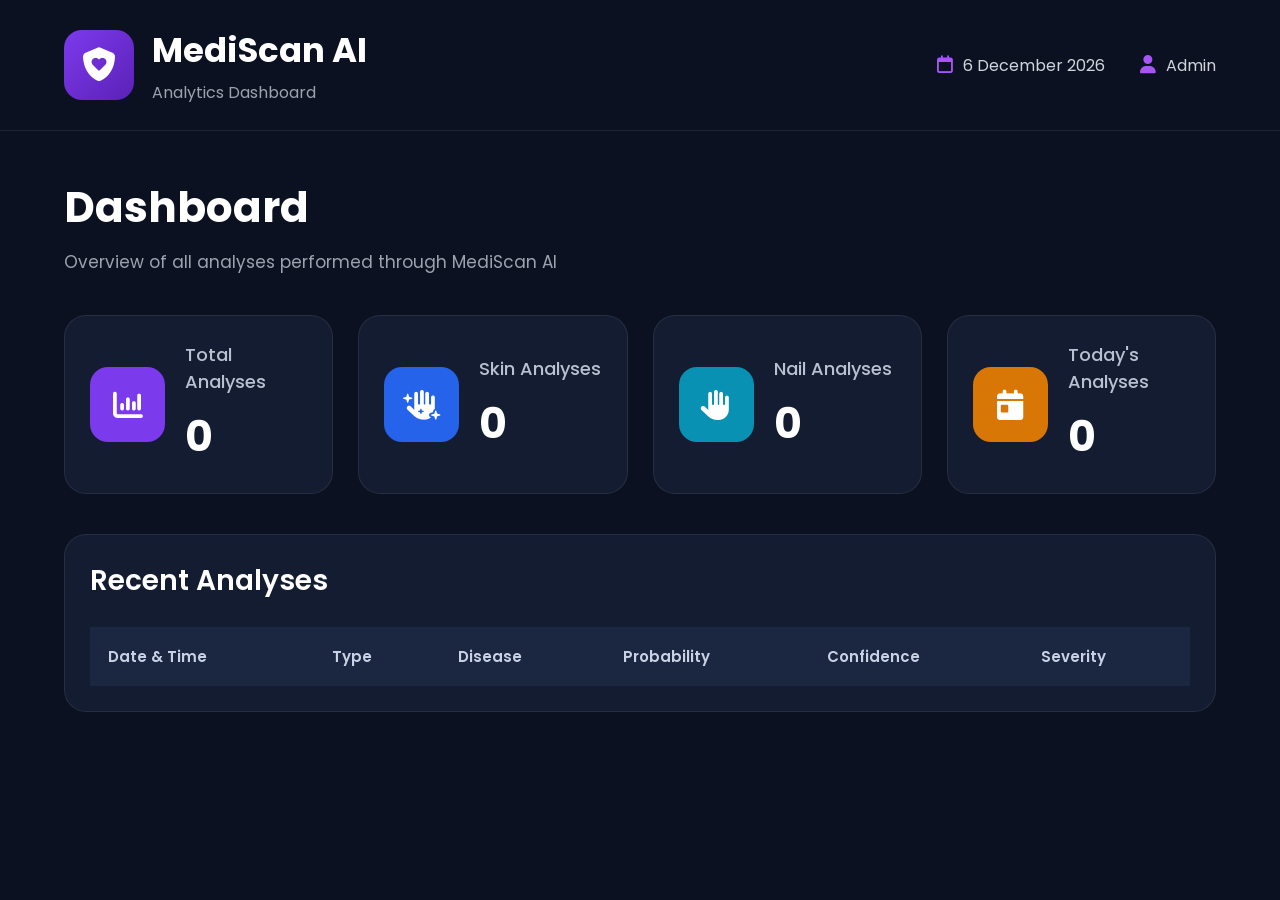
==== frontend/dashboard.html @ 89d9e100 "Connect Dashboard,admin panel UI" ====
<!doctype html>
<html lang="en">
  <head>
    <meta charset="UTF-8" />
    <meta name="viewport" content="width=device-width, initial-scale=1.0" />
    <title>MediScan AI Dashboard</title>

    <link rel="stylesheet" href="css/dashboard.css" />

    <!-- Google Font -->
    <link
      href="https://fonts.googleapis.com/css2?family=Poppins:wght@300;400;500;600;700&display=swap"
      rel="stylesheet"
    />

    <!-- Font Awesome Icons -->
    <link
      rel="stylesheet"
      href="https://cdnjs.cloudflare.com/ajax/libs/font-awesome/6.6.0/css/all.min.css"
    />
  </head>

  <body>
    <!-- ================= HEADER ================= -->

    <header class="header">
      <div class="logo-section">
        <div class="logo">
          <i class="fa-solid fa-shield-heart"></i>
        </div>

        <div>
          <h1>MediScan AI</h1>
          <p>Analytics Dashboard</p>
        </div>
      </div>

      <div class="header-right">
        <div class="date">
          <i class="fa-regular fa-calendar"></i>
          <span id="currentDate">28 July 2026</span>
        </div>

        <div class="admin">
          <i class="fa-solid fa-user"></i>
          <span>Admin</span>
        </div>
      </div>
    </header>

    <!-- ================= MAIN ================= -->

    <main class="container">
      <!-- Dashboard Heading -->

      <section class="dashboard-heading">
        <h2>Dashboard</h2>

        <p>Overview of all analyses performed through MediScan AI</p>
      </section>

      <!-- ================= STATISTICS ================= -->

      <section class="stats-container">
        <!-- Total -->

        <div class="card">
          <div class="card-icon purple">
            <i class="fa-solid fa-chart-column"></i>
          </div>

          <div class="card-content">
            <h3>Total Analyses</h3>

            <h1 id="totalAnalysis">0</h1>
          </div>
        </div>

        <!-- Skin -->

        <div class="card">
          <div class="card-icon blue">
            <i class="fa-solid fa-hand-sparkles"></i>
          </div>

          <div class="card-content">
            <h3>Skin Analyses</h3>

            <h1 id="skinAnalysis">0</h1>
          </div>
        </div>

        <!-- Nail -->

        <div class="card">
          <div class="card-icon cyan">
            <i class="fa-solid fa-hand"></i>
          </div>

          <div class="card-content">
            <h3>Nail Analyses</h3>

            <h1 id="nailAnalysis">0</h1>
          </div>
        </div>

        <!-- Today -->

        <div class="card">
          <div class="card-icon orange">
            <i class="fa-solid fa-calendar-day"></i>
          </div>

          <div class="card-content">
            <h3>Today's Analyses</h3>

            <h1 id="todayAnalysis">0</h1>
          </div>
        </div>
      </section>

      <!-- ================= RECENT ANALYSES ================= -->

      <section class="history-section">
        <div class="history-header">
          <h2>Recent Analyses</h2>
        </div>

        <div class="table-container">
          <table>
            <thead>
              <tr>
                <th>Date & Time</th>

                <th>Type</th>

                <th>Disease</th>

                <th>Probability</th>

                <th>Confidence</th>

                <th>Severity</th>
              </tr>
            </thead>

            <tbody id="historyTable">
              <!-- JavaScript will insert rows here -->
            </tbody>
          </table>
        </div>
      </section>
    </main>
    <script src="js/dashboard.js"></script>
  </body>
</html>
---- frontend/css/dashboard.css ----
/* Dashoard css */

/* ===========================
   GOOGLE FONT
=========================== */

* {
  margin: 0;
  padding: 0;
  box-sizing: border-box;
  font-family: "Poppins", sans-serif;
}

/* ===========================
   BODY
=========================== */

body {
  background: #0b1120;
  color: #ffffff;
}

/* ===========================
   CONTAINER
=========================== */

.container {
  width: 90%;
  max-width: 1400px;
  margin: auto;
}

/* ===========================
   HEADER
=========================== */

.header {
  display: flex;
  justify-content: space-between;
  align-items: center;

  padding: 25px 5%;

  border-bottom: 1px solid rgba(255, 255, 255, 0.08);
}

/* ===========================
   LOGO
=========================== */

.logo-section {
  display: flex;
  align-items: center;
  gap: 18px;
}

.logo {
  width: 70px;
  height: 70px;

  border-radius: 18px;

  display: flex;
  justify-content: center;
  align-items: center;

  background: linear-gradient(135deg, #7c3aed, #5b21b6);

  font-size: 34px;
}

.logo i {
  color: white;
}

.logo-section h1 {
  font-size: 34px;
  font-weight: 700;
}

.logo-section p {
  color: #9ca3af;
  margin-top: 4px;
}

/* ===========================
   RIGHT HEADER
=========================== */

.header-right {
  display: flex;
  align-items: center;
  gap: 35px;
}

.date,
.admin {
  display: flex;
  align-items: center;
  gap: 10px;

  color: #d1d5db;

  font-size: 16px;
}

.date i,
.admin i {
  color: #a855f7;
  font-size: 18px;
}

/* ===========================
   DASHBOARD TITLE
=========================== */

.dashboard-heading {
  margin-top: 45px;
  margin-bottom: 40px;
}

.dashboard-heading h2 {
  font-size: 42px;
  font-weight: 700;
}

.dashboard-heading p {
  margin-top: 10px;

  color: #9ca3af;

  font-size: 17px;
}
/* ===========================
   STATISTICS CARDS
=========================== */

.stats-container {
  display: grid;

  grid-template-columns: repeat(4, 1fr);

  gap: 25px;
}

/* ===========================
   SINGLE CARD
=========================== */

.card {
  background: #131c31;

  border: 1px solid rgba(255, 255, 255, 0.08);

  border-radius: 22px;

  padding: 25px;

  display: flex;

  align-items: center;

  gap: 20px;

  transition: 0.3s;
}

.card:hover {
  transform: translateY(-6px);

  box-shadow: 0 10px 25px rgba(0, 0, 0, 0.35);
}

/* ===========================
   CARD ICON
=========================== */

.card-icon {
  width: 75px;
  height: 75px;

  border-radius: 18px;

  display: flex;

  justify-content: center;

  align-items: center;

  font-size: 30px;

  color: white;
}

/* Colors */

.purple {
  background: #7c3aed;
}

.blue {
  background: #2563eb;
}

.cyan {
  background: #0891b2;
}

.orange {
  background: #d97706;
}

/* ===========================
   CARD TEXT
=========================== */

.card-content {
  flex: 1;
}

.card-content h3 {
  font-size: 18px;

  color: #b9c1d1;

  font-weight: 500;
}

.card-content h1 {
  margin-top: 10px;

  font-size: 42px;

  font-weight: 700;
}
/* =====================================
   RECENT ANALYSES SECTION
===================================== */

.history-section {
  margin-top: 40px;

  background: #131c31;

  border: 1px solid rgba(255, 255, 255, 0.08);

  border-radius: 22px;

  padding: 25px;
}

/* =====================================
   SECTION TITLE
===================================== */

.history-header {
  display: flex;

  justify-content: space-between;

  align-items: center;

  margin-bottom: 25px;
}

.history-header h2 {
  font-size: 28px;

  font-weight: 600;
}

/* =====================================
   TABLE
===================================== */

.table-container {
  width: 100%;

  overflow-x: auto;
}

table {
  width: 100%;

  border-collapse: collapse;
}

thead {
  background: #1b2640;
}

thead th {
  padding: 18px;

  text-align: left;

  color: #c9d1e5;

  font-size: 15px;

  font-weight: 600;
}

tbody td {
  padding: 18px;

  border-bottom: 1px solid rgba(255, 255, 255, 0.06);

  color: #e5e7eb;

  font-size: 15px;
}

tbody tr {
  transition: 0.3s;
}

tbody tr:hover {
  background: #1a233a;
}
/* =====================================
   BADGES
===================================== */

.badge {
  display: inline-block;

  padding: 8px 18px;

  border-radius: 30px;

  font-size: 14px;

  font-weight: 600;

  color: white;
}

/* Skin */

.skin {
  background: #2563eb;
}

/* Nail */

.nail {
  background: #0891b2;
}

/* Severity */

.mild {
  background: #15803d;
}

.moderate {
  background: #d97706;
}

.severe {
  background: #dc2626;
}
/* =====================================
   RESPONSIVE
===================================== */

@media (max-width: 1100px) {
  .stats-container {
    grid-template-columns: repeat(2, 1fr);
  }
}

@media (max-width: 700px) {
  .header {
    flex-direction: column;

    gap: 20px;

    align-items: flex-start;
  }

  .header-right {
    width: 100%;

    justify-content: space-between;
  }

  .stats-container {
    grid-template-columns: 1fr;
  }

  .dashboard-heading h2 {
    font-size: 32px;
  }
}
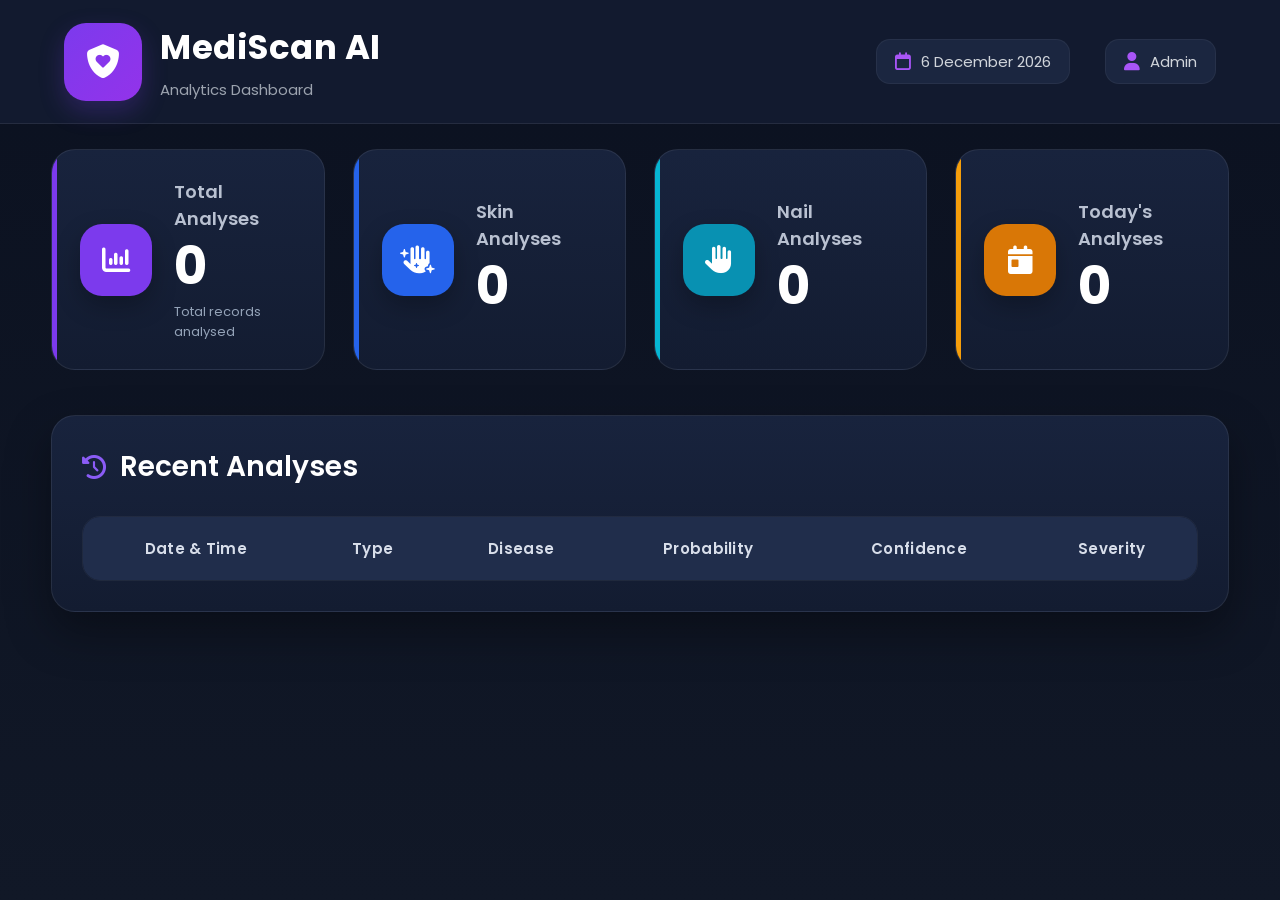
==== commit 3568e8f3: "Optimize Dashboard UI" ====
--- a/frontend/dashboard.html
+++ b/frontend/dashboard.html
@@ -53,12 +53,6 @@
     <main class="container">
       <!-- Dashboard Heading -->
 
-      <section class="dashboard-heading">
-        <h2>Dashboard</h2>
-
-        <p>Overview of all analyses performed through MediScan AI</p>
-      </section>
-
       <!-- ================= STATISTICS ================= -->
 
       <section class="stats-container">
@@ -73,6 +67,8 @@
             <h3>Total Analyses</h3>
 
             <h1 id="totalAnalysis">0</h1>
+
+            <p>Total records analysed</p>
           </div>
         </div>
 
@@ -82,7 +78,6 @@
           <div class="card-icon blue">
             <i class="fa-solid fa-hand-sparkles"></i>
           </div>
-
           <div class="card-content">
             <h3>Skin Analyses</h3>
 
@@ -123,7 +118,11 @@
 
       <section class="history-section">
         <div class="history-header">
-          <h2>Recent Analyses</h2>
+          <div class="section-title">
+            <i class="fa-solid fa-clock-rotate-left"></i>
+
+            <h2>Recent Analyses</h2>
+          </div>
         </div>
 
         <div class="table-container">
--- a/frontend/css/dashboard.css
+++ b/frontend/css/dashboard.css
@@ -16,8 +16,9 @@
 =========================== */
 
 body {
-  background: #0b1120;
+  background: linear-gradient(180deg, #0b1120 0%, #111827 100%);
   color: #ffffff;
+  min-height: 100vh;
 }
 
 /* ===========================
@@ -25,9 +26,9 @@
 =========================== */
 
 .container {
-  width: 90%;
-  max-width: 1400px;
-  margin: auto;
+  width: 92%;
+  max-width: 1450px;
+  margin: 25px auto;
 }
 
 /* ===========================
@@ -39,9 +40,19 @@
   justify-content: space-between;
   align-items: center;
 
-  padding: 25px 5%;
+  padding: 22px 5%;
+
+  background: rgba(19, 28, 49, 0.9);
+
+  backdrop-filter: blur(14px);
 
   border-bottom: 1px solid rgba(255, 255, 255, 0.08);
+
+  position: sticky;
+
+  top: 0;
+
+  z-index: 100;
 }
 
 /* ===========================
@@ -55,32 +66,46 @@
 }
 
 .logo {
-  width: 70px;
-  height: 70px;
-
-  border-radius: 18px;
+  width: 78px;
+  height: 78px;
+
+  border-radius: 22px;
 
   display: flex;
   justify-content: center;
   align-items: center;
 
-  background: linear-gradient(135deg, #7c3aed, #5b21b6);
-
-  font-size: 34px;
+  background: linear-gradient(135deg, #7c3aed, #9333ea);
+
+  box-shadow: 0 10px 25px rgba(124, 58, 237, 0.25);
+
+  transition: 0.3s;
+}
+
+.logo:hover {
+  transform: rotate(-5deg) scale(1.05);
 }
 
 .logo i {
   color: white;
+
+  font-size: 34px;
 }
 
 .logo-section h1 {
   font-size: 34px;
+
   font-weight: 700;
+
+  letter-spacing: 0.5px;
 }
 
 .logo-section p {
+  margin-top: 5px;
+
   color: #9ca3af;
-  margin-top: 4px;
+
+  font-size: 15px;
 }
 
 /* ===========================
@@ -95,13 +120,23 @@
 
 .date,
 .admin {
-  display: flex;
-  align-items: center;
+  background: #1b2640;
+
+  padding: 10px 18px;
+
+  border-radius: 14px;
+
+  border: 1px solid rgba(255, 255, 255, 0.05);
+
+  display: flex;
+
+  align-items: center;
+
   gap: 10px;
 
+  font-size: 15px;
+
   color: #d1d5db;
-
-  font-size: 16px;
 }
 
 .date i,
@@ -115,21 +150,57 @@
 =========================== */
 
 .dashboard-heading {
-  margin-top: 45px;
-  margin-bottom: 40px;
+  margin: 45px 0;
+
+  display: flex;
+
+  justify-content: space-between;
+
+  align-items: center;
+}
+
+.dashboard-title {
+  display: flex;
+
+  align-items: center;
+
+  gap: 20px;
+}
+
+.dashboard-icon {
+  width: 70px;
+
+  height: 70px;
+
+  display: flex;
+
+  justify-content: center;
+
+  align-items: center;
+
+  border-radius: 20px;
+
+  background: linear-gradient(135deg, #7c3aed, #5b21b6);
+
+  font-size: 28px;
+
+  box-shadow: 0 12px 25px rgba(124, 58, 237, 0.3);
 }
 
 .dashboard-heading h2 {
   font-size: 42px;
+
   font-weight: 700;
+
+  margin-bottom: 5px;
 }
 
 .dashboard-heading p {
-  margin-top: 10px;
+  font-size: 16px;
 
   color: #9ca3af;
 
-  font-size: 17px;
+  line-height: 1.7;
 }
 /* ===========================
    STATISTICS CARDS
@@ -140,7 +211,9 @@
 
   grid-template-columns: repeat(4, 1fr);
 
-  gap: 25px;
+  gap: 28px;
+
+  margin-bottom: 45px;
 }
 
 /* ===========================
@@ -148,50 +221,87 @@
 =========================== */
 
 .card {
-  background: #131c31;
+  background: linear-gradient(180deg, #18233d, #131c31);
 
   border: 1px solid rgba(255, 255, 255, 0.08);
 
+  border-radius: 24px;
+
+  padding: 28px;
+
+  display: flex;
+
+  align-items: center;
+
+  gap: 22px;
+
+  transition: 0.35s;
+
+  position: relative;
+
+  overflow: hidden;
+}
+
+.card::before {
+  content: "";
+
+  position: absolute;
+
+  top: 0;
+
+  left: 0;
+
+  width: 5px;
+
+  height: 100%;
+
+  background: #7c3aed;
+}
+
+.stats-container .card:nth-child(1)::before {
+  background: #7c3aed;
+}
+
+.stats-container .card:nth-child(2)::before {
+  background: #2563eb;
+}
+
+.stats-container .card:nth-child(3)::before {
+  background: #06b6d4;
+}
+
+.stats-container .card:nth-child(4)::before {
+  background: #f59e0b;
+}
+
+.card:hover {
+  transform: translateY(-8px);
+
+  box-shadow: 0 18px 40px rgba(0, 0, 0, 0.45);
+}
+/* ===========================
+   CARD ICON
+=========================== */
+
+.card-icon {
+  width: 72px;
+
+  height: 72px;
+
+  display: flex;
+
+  justify-content: center;
+
+  align-items: center;
+
   border-radius: 22px;
 
-  padding: 25px;
-
-  display: flex;
-
-  align-items: center;
-
-  gap: 20px;
-
-  transition: 0.3s;
-}
-
-.card:hover {
-  transform: translateY(-6px);
-
-  box-shadow: 0 10px 25px rgba(0, 0, 0, 0.35);
-}
-
-/* ===========================
-   CARD ICON
-=========================== */
-
-.card-icon {
-  width: 75px;
-  height: 75px;
-
-  border-radius: 18px;
-
-  display: flex;
-
-  justify-content: center;
-
-  align-items: center;
-
-  font-size: 30px;
+  font-size: 28px;
 
   color: white;
-}
-
+
+  box-shadow: 0 10px 25px rgba(0, 0, 0, 0.25);
+}
 /* Colors */
 
 .purple {
@@ -221,32 +331,45 @@
 .card-content h3 {
   font-size: 18px;
 
+  font-weight: 600;
+
   color: #b9c1d1;
 
-  font-weight: 500;
+  margin-bottom: 8px;
 }
 
 .card-content h1 {
-  margin-top: 10px;
-
-  font-size: 42px;
+  font-size: 52px;
 
   font-weight: 700;
+
+  line-height: 1;
+
+  margin-bottom: 10px;
+}
+.card-content p {
+  font-size: 13px;
+
+  color: #94a3b8;
+
+  line-height: 1.5;
 }
 /* =====================================
    RECENT ANALYSES SECTION
 ===================================== */
 
 .history-section {
-  margin-top: 40px;
-
-  background: #131c31;
+  margin-top: 45px;
+
+  background: linear-gradient(180deg, #18233d, #131c31);
+
+  border-radius: 24px;
 
   border: 1px solid rgba(255, 255, 255, 0.08);
 
-  border-radius: 22px;
-
-  padding: 25px;
+  padding: 30px;
+
+  box-shadow: 0 20px 45px rgba(0, 0, 0, 0.35);
 }
 
 /* =====================================
@@ -260,7 +383,27 @@
 
   align-items: center;
 
-  margin-bottom: 25px;
+  margin-bottom: 28px;
+}
+
+.section-title {
+  display: flex;
+
+  align-items: center;
+
+  gap: 14px;
+}
+
+.section-title i {
+  font-size: 24px;
+
+  color: #8b5cf6;
+}
+
+.section-title h2 {
+  font-size: 28px;
+
+  font-weight: 700;
 }
 
 .history-header h2 {
@@ -274,41 +417,47 @@
 ===================================== */
 
 .table-container {
-  width: 100%;
-
-  overflow-x: auto;
+  overflow: hidden;
+
+  border-radius: 18px;
+
+  border: 1px solid rgba(255, 255, 255, 0.05);
 }
 
 table {
   width: 100%;
 
   border-collapse: collapse;
+
+  background: #131c31;
 }
 
 thead {
-  background: #1b2640;
+  background: #202d4b;
 }
 
 thead th {
-  padding: 18px;
-
-  text-align: left;
-
-  color: #c9d1e5;
+  padding: 20px;
 
   font-size: 15px;
 
   font-weight: 600;
+
+  letter-spacing: 0.3px;
+
+  color: #d8deea;
+
+  text-transform: none;
 }
 
 tbody td {
-  padding: 18px;
+  padding: 22px 20px;
+
+  font-size: 15px;
+
+  color: #e5e7eb;
 
   border-bottom: 1px solid rgba(255, 255, 255, 0.06);
-
-  color: #e5e7eb;
-
-  font-size: 15px;
 }
 
 tbody tr {
@@ -316,62 +465,86 @@
 }
 
 tbody tr:hover {
-  background: #1a233a;
+  background: #1f2b46;
+
+  transform: scale(1.01);
+}
+
+tbody tr:nth-child(even) {
+  background: rgba(255, 255, 255, 0.015);
 }
 /* =====================================
    BADGES
 ===================================== */
 
 .badge {
-  display: inline-block;
+  display: inline-flex;
+
+  align-items: center;
+
+  justify-content: center;
 
   padding: 8px 18px;
 
-  border-radius: 30px;
-
-  font-size: 14px;
+  border-radius: 50px;
+
+  font-size: 13px;
 
   font-weight: 600;
-
-  color: white;
 }
 
 /* Skin */
 
 .skin {
-  background: #2563eb;
+  background: rgba(37, 99, 235, 0.18);
+
+  color: #60a5fa;
 }
 
 /* Nail */
 
 .nail {
-  background: #0891b2;
-}
-
+  background: rgba(6, 182, 212, 0.18);
+
+  color: #22d3ee;
+}
 /* Severity */
 
 .mild {
-  background: #15803d;
+  background: rgba(34, 197, 94, 0.15);
+
+  color: #4ade80;
 }
 
 .moderate {
-  background: #d97706;
+  background: rgba(245, 158, 11, 0.18);
+
+  color: #fbbf24;
 }
 
 .severe {
-  background: #dc2626;
-}
+  background: rgba(239, 68, 68, 0.18);
+
+  color: #f87171;
+}
+
+.percentage {
+  font-weight: 700;
+
+  color: #22c55e;
+}
+
 /* =====================================
    RESPONSIVE
 ===================================== */
 
-@media (max-width: 1100px) {
+@media (max-width: 1200px) {
   .stats-container {
     grid-template-columns: repeat(2, 1fr);
   }
 }
 
-@media (max-width: 700px) {
+@media (max-width: 768px) {
   .header {
     flex-direction: column;
 
@@ -390,7 +563,21 @@
     grid-template-columns: 1fr;
   }
 
+  .dashboard-heading {
+    flex-direction: column;
+
+    align-items: flex-start;
+
+    gap: 20px;
+  }
+
   .dashboard-heading h2 {
-    font-size: 32px;
-  }
-}
+    font-size: 34px;
+  }
+
+  .logo {
+    width: 65px;
+
+    height: 65px;
+  }
+}
